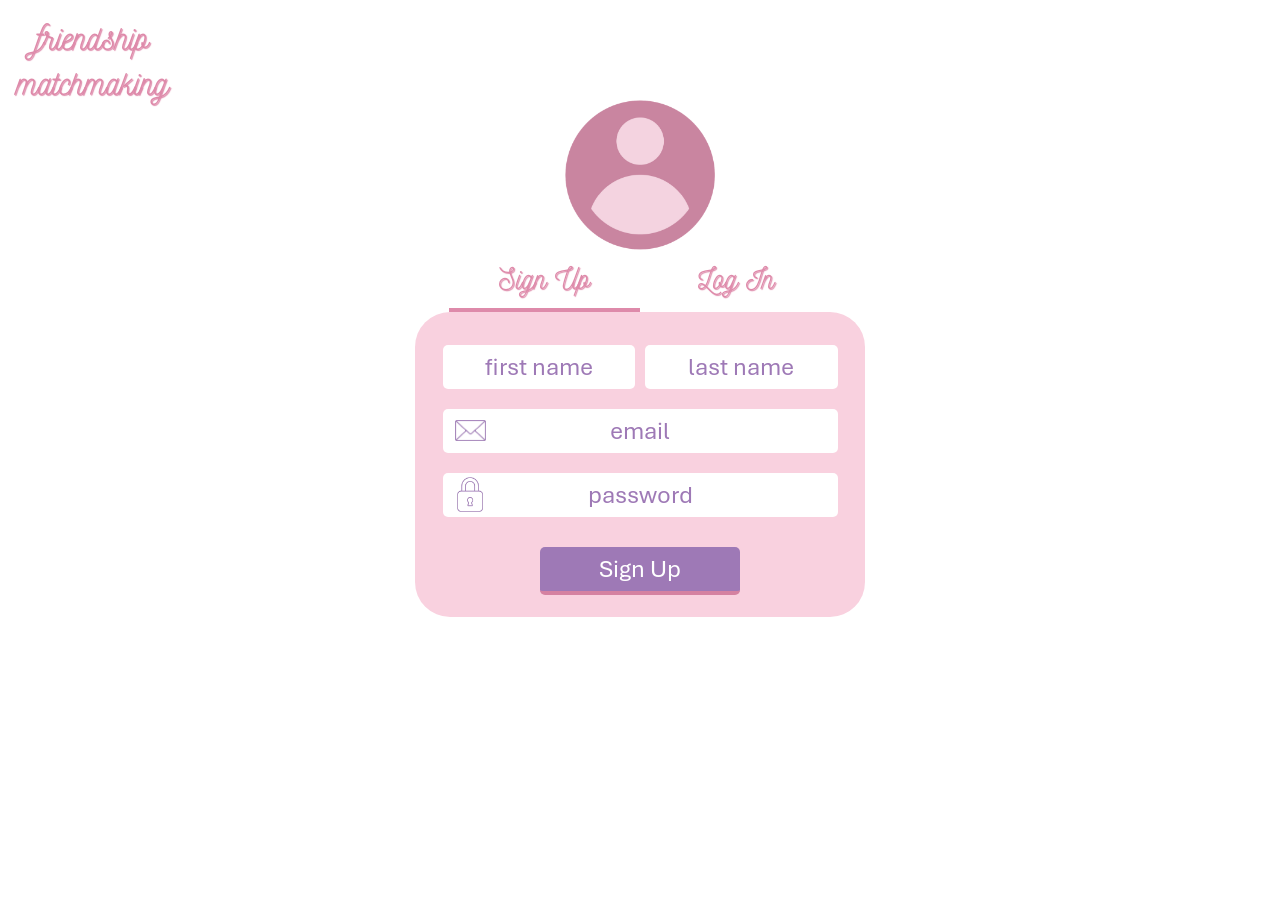
==== index.html @ 1abbd40a "Continuing to update and recover files" ====
<!DOCTYPE html>
<html>
    <head>
        <title>Redirecting...</title>
        <script>
            window.location.href = "Frontend/login.html";
        </script>
    </head>
    <body>
    </body>
</html>
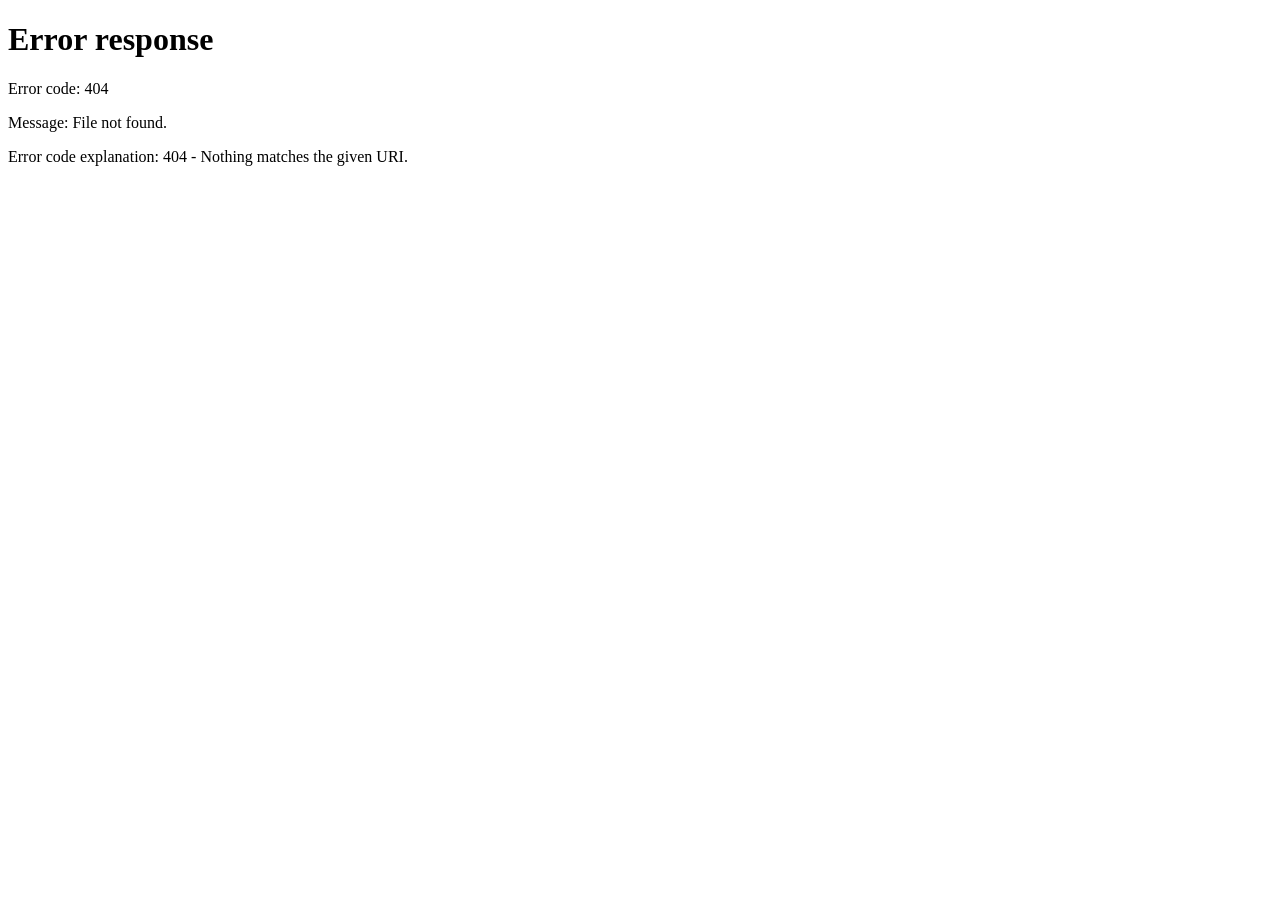
==== commit 4dc0532e: "makes frontend login and admin-login pages php, fixing bar graph" ====
--- a/index.html
+++ b/index.html
@@ -1,9 +1,11 @@
 <!DOCTYPE html>
 <html>
     <head>
+        <!-- add page title -->
         <title>Redirecting...</title>
         <script>
-            window.location.href = "Frontend/login.html";
+            // redirect to login page
+            window.location.href = "/COP4813_FriendFinder/Frontend/login.php";
         </script>
     </head>
     <body>
